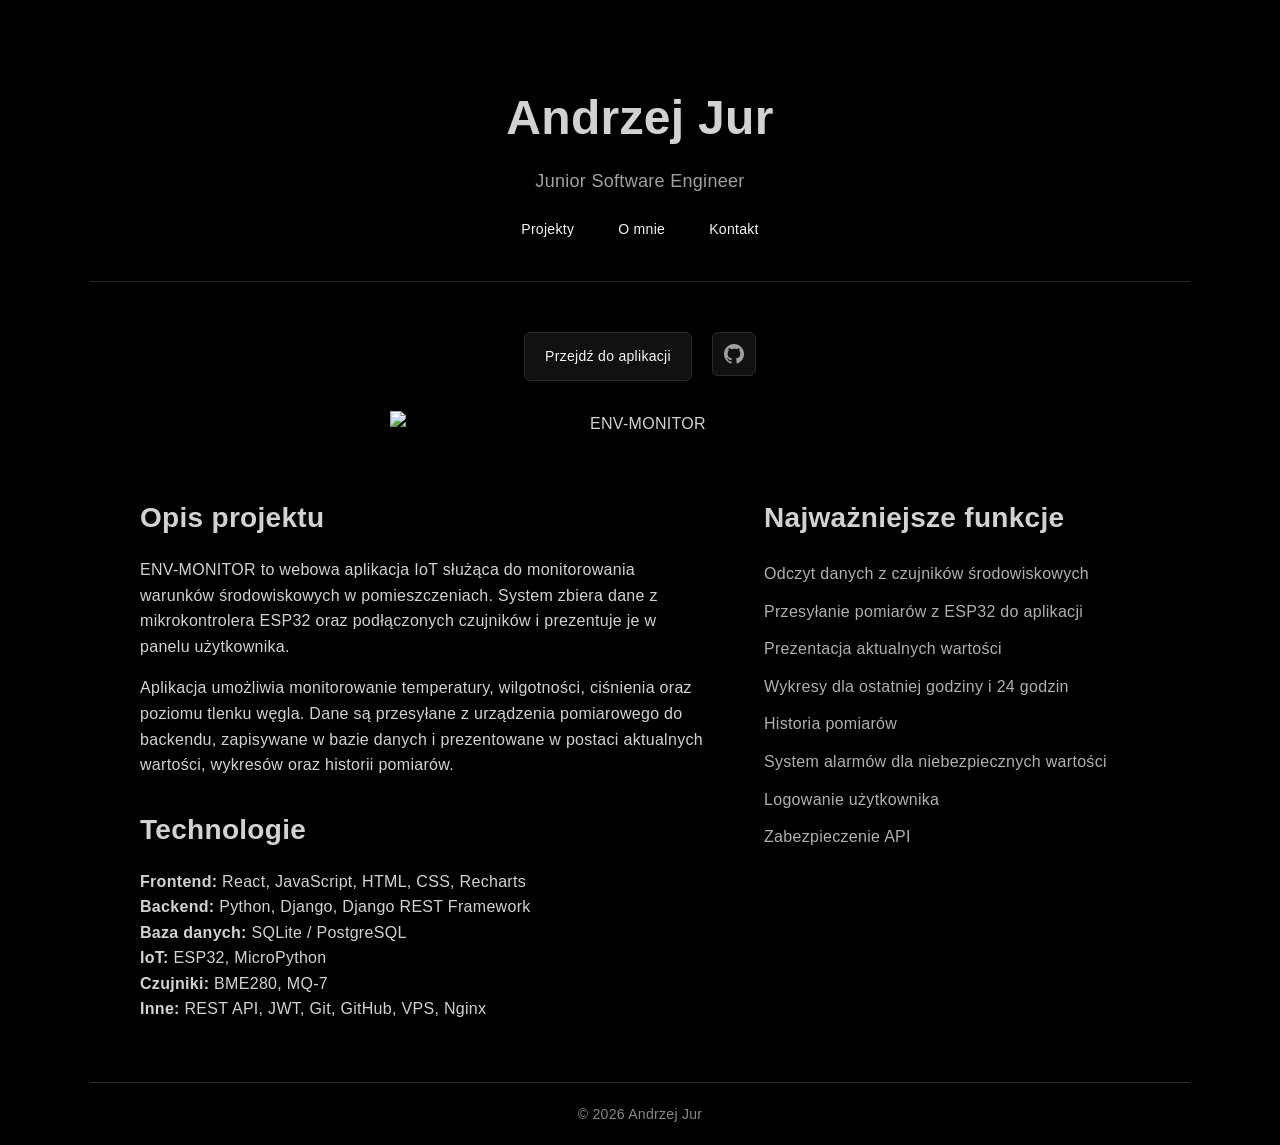
==== projekty/index.html @ c73b5ed9 "portfolio page" ====
<!DOCTYPE html>
<html lang="pl">
<head>
    <meta charset="UTF-8">
    <meta name="viewport" content="width=device-width, initial-scale=1.0">
    <title>ENV-MONITOR - Andrzej Jur</title>
    <link rel="stylesheet" href="/style.css">
</head>

<body>

    <header>
        <h1>Andrzej Jur</h1>
        <p>Junior Software Engineer</p>

        <nav>
            <ul class="nav">
                <li><a href="index.html">Projekty</a></li>
                <li><a href="aboutme.html">O mnie</a></li>
                <li><a href="contact.html">Kontakt</a></li>
            </ul>
        </nav>
    </header>

    <main>
        <section class="project-links">
            <a href="/envmonitorapp/" class="project-button">Przejdź do aplikacji</a>

            <a href="https://github.com/ajur26/env-monitor" target="_blank" class="project-button icon-button" aria-label="Kod projektu na GitHubie">
                <svg class="icon" viewBox="0 0 24 24">
                    <path fill="currentColor" d="M12 0C5.37 0 0 5.37 0 12c0 5.3 3.438 9.8 8.205 11.385.6.113.82-.258.82-.577 0-.285-.01-1.04-.015-2.04-3.338.724-4.042-1.61-4.042-1.61-.546-1.387-1.333-1.756-1.333-1.756-1.09-.745.083-.73.083-.73 1.205.085 1.84 1.236 1.84 1.236 1.07 1.835 2.807 1.305 3.492.998.108-.776.418-1.305.762-1.605-2.665-.3-5.467-1.332-5.467-5.93 0-1.31.47-2.382 1.235-3.22-.124-.303-.535-1.52.117-3.165 0 0 1.008-.322 3.3 1.23a11.49 11.49 0 013.003-.403c1.02.005 2.045.138 3.003.403 2.29-1.552 3.296-1.23 3.296-1.23.653 1.645.242 2.862.118 3.165.77.838 1.233 1.91 1.233 3.22 0 4.61-2.807 5.625-5.48 5.92.43.37.823 1.102.823 2.222 0 1.606-.015 2.9-.015 3.293 0 .322.216.694.825.576C20.565 21.795 24 17.297 24 12c0-6.63-5.373-12-12-12z"/>
                </svg>
            </a>
        </section>

        <section class="page-intro">
            <img src="assets/env_button_logo.webp" alt="ENV-MONITOR" class="project-title-img">
        </section>

        <section class="project-layout">
            <div class="project-column">
                <h2>Opis projektu</h2>
                <p>
                    ENV-MONITOR to webowa aplikacja IoT służąca do monitorowania warunków środowiskowych w pomieszczeniach.
                    System zbiera dane z mikrokontrolera ESP32 oraz podłączonych czujników i prezentuje je w panelu użytkownika.
                </p>

                <p>
                    Aplikacja umożliwia monitorowanie temperatury, wilgotności, ciśnienia oraz poziomu tlenku węgla.
                    Dane są przesyłane z urządzenia pomiarowego do backendu, zapisywane w bazie danych i prezentowane
                    w postaci aktualnych wartości, wykresów oraz historii pomiarów.
                </p>

                <h2>Technologie</h2>
                <p>
                    <strong>Frontend:</strong> React, JavaScript, HTML, CSS, Recharts<br>
                    <strong>Backend:</strong> Python, Django, Django REST Framework<br>
                    <strong>Baza danych:</strong> SQLite / PostgreSQL<br>
                    <strong>IoT:</strong> ESP32, MicroPython<br>
                    <strong>Czujniki:</strong> BME280, MQ-7<br>
                    <strong>Inne:</strong> REST API, JWT, Git, GitHub, VPS, Nginx
                </p>
            </div>

            <div class="project-column">
                <h2>Najważniejsze funkcje</h2>
                <ul class="features">
                    <li>Odczyt danych z czujników środowiskowych</li>
                    <li>Przesyłanie pomiarów z ESP32 do aplikacji</li>
                    <li>Prezentacja aktualnych wartości</li>
                    <li>Wykresy dla ostatniej godziny i 24 godzin</li>
                    <li>Historia pomiarów</li>
                    <li>System alarmów dla niebezpiecznych wartości</li>
                    <li>Logowanie użytkownika</li>
                    <li>Zabezpieczenie API</li>
                </ul>
            </div>
        </section>
    </main>

    <footer>
        <p>© 2026 Andrzej Jur</p>
    </footer>

</body>
</html>
---- style.css ----
* {
    margin: 0;
    padding: 0;
    box-sizing: border-box;
}

body {
    background-color: #000000;
    color: #d4d1d1;
    line-height: 1.6;
    font-family: 'Montserrat', sans-serif;
    letter-spacing: 0.3px;
}

header,
main,
footer {
    max-width: 1100px;
    margin: 0 auto;
    padding: 20px;
}

header {
    border-bottom: 1px solid #2a2a2a;
    padding: 80px 20px 40px;
}

main section:first-of-type {
    margin-top: 30px;
}

section {
    margin-top: 60px;
    text-align: center;
}

section h2,
section p {
    margin-left: auto;
    margin-right: auto;
    max-width: 760px;
}

h1 {
    text-align: center;
    font-size: 48px;
    font-weight: 600;
    margin-bottom: 10px;
}

h2 {
    margin-bottom: 10px;
    font-size: 28px;
}

header p {
    text-align: center;
    color: #a0a0a0;
    font-size: 18px;
}

p {
    font-weight: 400;
}

.nav {
    list-style: none;
    display: flex;
    justify-content: center;
    gap: 20px;
    margin-top: 20px;
}

.nav a {
    text-decoration: none;
    color: #f5f5f5;
    padding: 6px 12px;
    border-radius: 6px;
    font-size: 14px;
}

.nav a:hover {
    background-color: #1f1f1f;
}

footer {
    border-top: 1px solid #2a2a2a;
    margin-top: 40px;
    text-align: center;
    color: #888;
    font-size: 14px;
}

/* Projekty */

.projects-grid {
    display: grid;
    grid-template-columns: repeat(3, 1fr);
    gap: 24px;
    margin-top: 40px;
}

.project-card {
    background-color: #111111;
    border: 1px solid #2a2a2a;
    border-radius: 6px;
    padding: 30px 20px;
    text-decoration: none;
    color: #f5f5f5;

    display: flex;
    flex-direction: column;
    align-items: center;
    justify-content: center;

    transition: 0.25s ease;
}

.project-card img {
    width: 100%;
    max-width: 280px;
    height: auto;
    margin-bottom: 20px;
    transition: 0.25s ease;
}

.project-card span {
    font-size: 16px;
    font-weight: 500;
    opacity: 0.7;
    transition: 0.25s ease;
}

.project-card p {
    font-size: 14px;
    color: #a0a0a0;
    margin-top: 8px;
    text-align: center;
}

.project-card:hover {
    border-color: #666;
    box-shadow: 0 0 25px rgba(255, 255, 255, 0.12);
    transform: translateY(-5px);
}

.project-card:hover span {
    opacity: 1;
}

.project-card:hover img {
    transform: scale(1.05);
}

/* Kontakt */

.contact {
    margin-top: 20px;
    text-align: center;
}

.contact-item {
    display: flex;
    align-items: center;
    justify-content: center;
    gap: 10px;

    background-color: #111111;
    border: 1px solid #2a2a2a;
    border-radius: 6px;
    padding: 15px 20px;

    max-width: 350px;
    margin: 20px auto 0;

    transition: 0.25s ease;
}

.contact-item:hover {
    border-color: #666;
    box-shadow: 0 0 25px rgba(255, 255, 255, 0.12);
    transform: translateY(-3px);
}

.icon {
    width: 20px;
    height: 20px;
    color: #a0a0a0;
    transition: 0.25s ease;
}

.contact-item:hover .icon {
    color: #f5f5f5;
}

.contact-item a {
    color: #f5f5f5;
    text-decoration: none;
    font-size: 16px;
}

.contact-item:hover a {
    color: #ffffff;
}

/* Strona projektu */

.page-intro {
    max-width: 760px;
    margin: 30px auto 0;
}

.project-title-img {
    max-width: 500px;
    width: 100%;
    margin: 0 auto;
    display: block;
}

.project-layout {
    display: grid;
    grid-template-columns: 1.2fr 0.8fr;
    gap: 60px;
    max-width: 1000px;
    margin: 60px auto 0;
}

.project-column {
    text-align: left;
}

.project-column h2 {
    text-align: left;
    margin-top: 30px;
}

.project-column h2:first-child {
    margin-top: 0;
}

.project-column p {
    max-width: none;
    margin-top: 16px;
    text-align: left;
}

.features {
    list-style: none;
    margin-top: 20px;
    padding: 0;
}

.features li {
    margin-top: 12px;
    color: #b0b0b0;
    text-align: left;
}

.project-links {
    margin-top: 40px;
    display: flex;
    justify-content: center;
    gap: 20px;
    flex-wrap: wrap;
}

.project-button {
    background-color: #111111;
    border: 1px solid #2a2a2a;
    color: #f5f5f5;
    padding: 12px 20px;
    text-decoration: none;
    border-radius: 6px;
    font-size: 14px;

    display: inline-flex;
    align-items: center;
    justify-content: center;
    gap: 8px;

    transition: 0.25s ease;
}

.project-button:hover {
    border-color: #666;
    box-shadow: 0 0 20px rgba(255, 255, 255, 0.1);
    transform: translateY(-2px);
}

.icon-button {
    width: 44px;
    height: 44px;
    padding: 0;
}

.icon-button .icon {
    width: 20px;
    height: 20px;
}
/* Popup */

.popup-overlay {
    position: fixed;
    inset: 0;
    background: rgba(0, 0, 0, 0.75);
    display: flex;
    justify-content: center;
    align-items: center;
    z-index: 999;
    padding: 20px;
}

.popup {
    background-color: #111111;
    color: #d4d1d1;
    padding: 32px 28px;
    width: 100%;
    max-width: 460px;
    border: 1px solid #2a2a2a;
    border-radius: 8px;
    text-align: center;
    box-shadow: 0 0 30px rgba(255, 255, 255, 0.10);
}

.popup h2 {
    margin-top: 0;
    margin-bottom: 14px;
    font-size: 26px;
    color: #f5f5f5;
}

.popup p {
    max-width: none;
    color: #a0a0a0;
    font-size: 16px;
    text-align: center;
}

.popup button {
    margin-top: 24px;
    padding: 12px 22px;
    border: 1px solid #2a2a2a;
    background-color: #1a1a1a;
    color: #f5f5f5;
    cursor: pointer;
    border-radius: 6px;
    font-family: 'Montserrat', sans-serif;
    font-size: 14px;
    transition: 0.25s ease;
}

.popup button:hover {
    border-color: #666;
    background-color: #222222;
    box-shadow: 0 0 20px rgba(255, 255, 255, 0.10);
    transform: translateY(-2px);
}

.hidden {
    display: none;
}

/* RWD */

@media (max-width: 900px) {
    .projects-grid {
        grid-template-columns: repeat(2, 1fr);
    }

    .project-layout {
        grid-template-columns: 1fr;
        gap: 40px;
    }
}

@media (max-width: 600px) {
    header,
    main,
    footer {
        padding: 16px;
    }

    header {
        padding-top: 40px;
        padding-bottom: 24px;
    }

    h1 {
        font-size: 32px;
    }

    h2 {
        font-size: 24px;
    }

    header p {
        font-size: 16px;
    }

    section {
        margin-top: 40px;
    }

    section p {
        font-size: 16px;
        text-align: left;
    }

    section h2 {
        text-align: left;
    }

    .nav {
        gap: 10px;
        flex-wrap: wrap;
    }

    .nav a {
        font-size: 14px;
        padding: 6px 8px;
    }

    .projects-grid {
        grid-template-columns: 1fr;
    }

    .project-title-img {
        max-width: 320px;
    }

        .popup-overlay {
        padding: 16px;
        align-items: center;
    }

    .popup {
        padding: 26px 20px;
        max-width: 100%;
        border-radius: 6px;
    }

    .popup h2 {
        font-size: 22px;
        text-align: center;
    }

    .popup p {
        font-size: 15px;
        line-height: 1.6;
        text-align: center;
    }

    .popup button {
        width: 100%;
        padding: 12px 18px;
        font-size: 14px;
    }

}
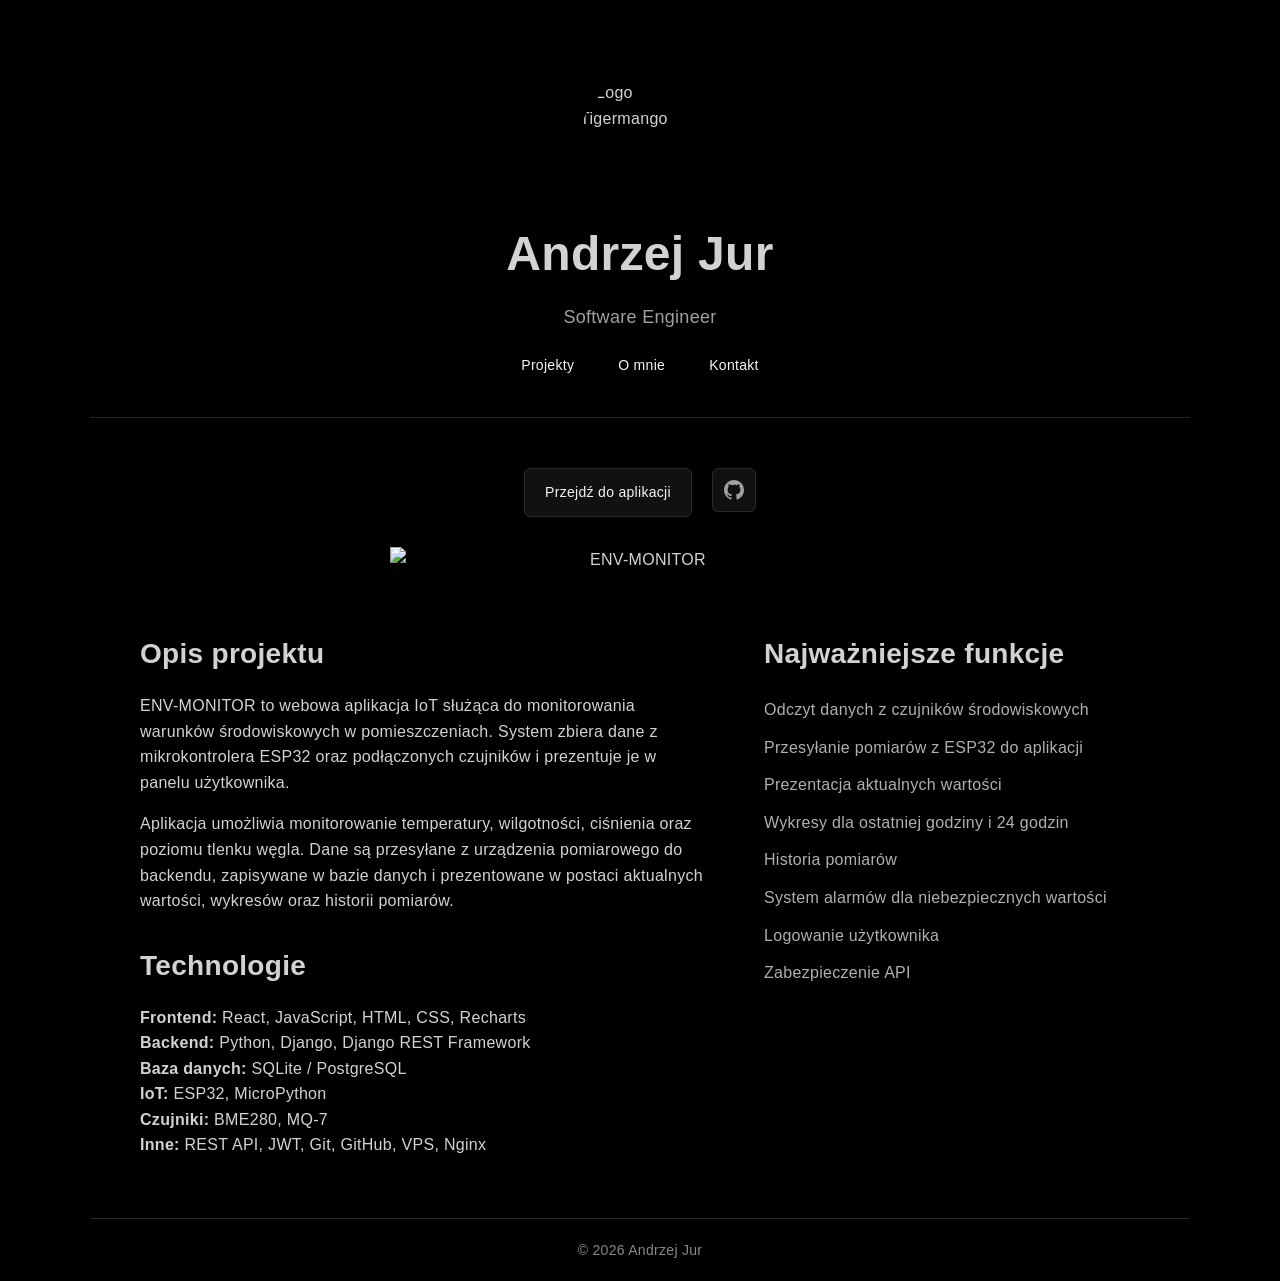
==== commit 68d0e746: "feat: add logo and update portfolio styling" ====
--- a/projekty/index.html
+++ b/projekty/index.html
@@ -10,8 +10,9 @@
 <body>
 
     <header>
+        <img src="assets/Tigermango.webp" alt="Logo Tigermango" class="header-logo">
         <h1>Andrzej Jur</h1>
-        <p>Junior Software Engineer</p>
+        <p>Software Engineer</p>
 
         <nav>
             <ul class="nav">
--- a/style.css
+++ b/style.css
@@ -23,6 +23,15 @@
 header {
     border-bottom: 1px solid #2a2a2a;
     padding: 80px 20px 40px;
+}
+
+.header-logo {
+    display: block;
+    width: 120px;
+    height: 120px;
+    object-fit: cover;
+    margin: 0 auto 16px;
+    border-radius: 50%;
 }
 
 main section:first-of-type {
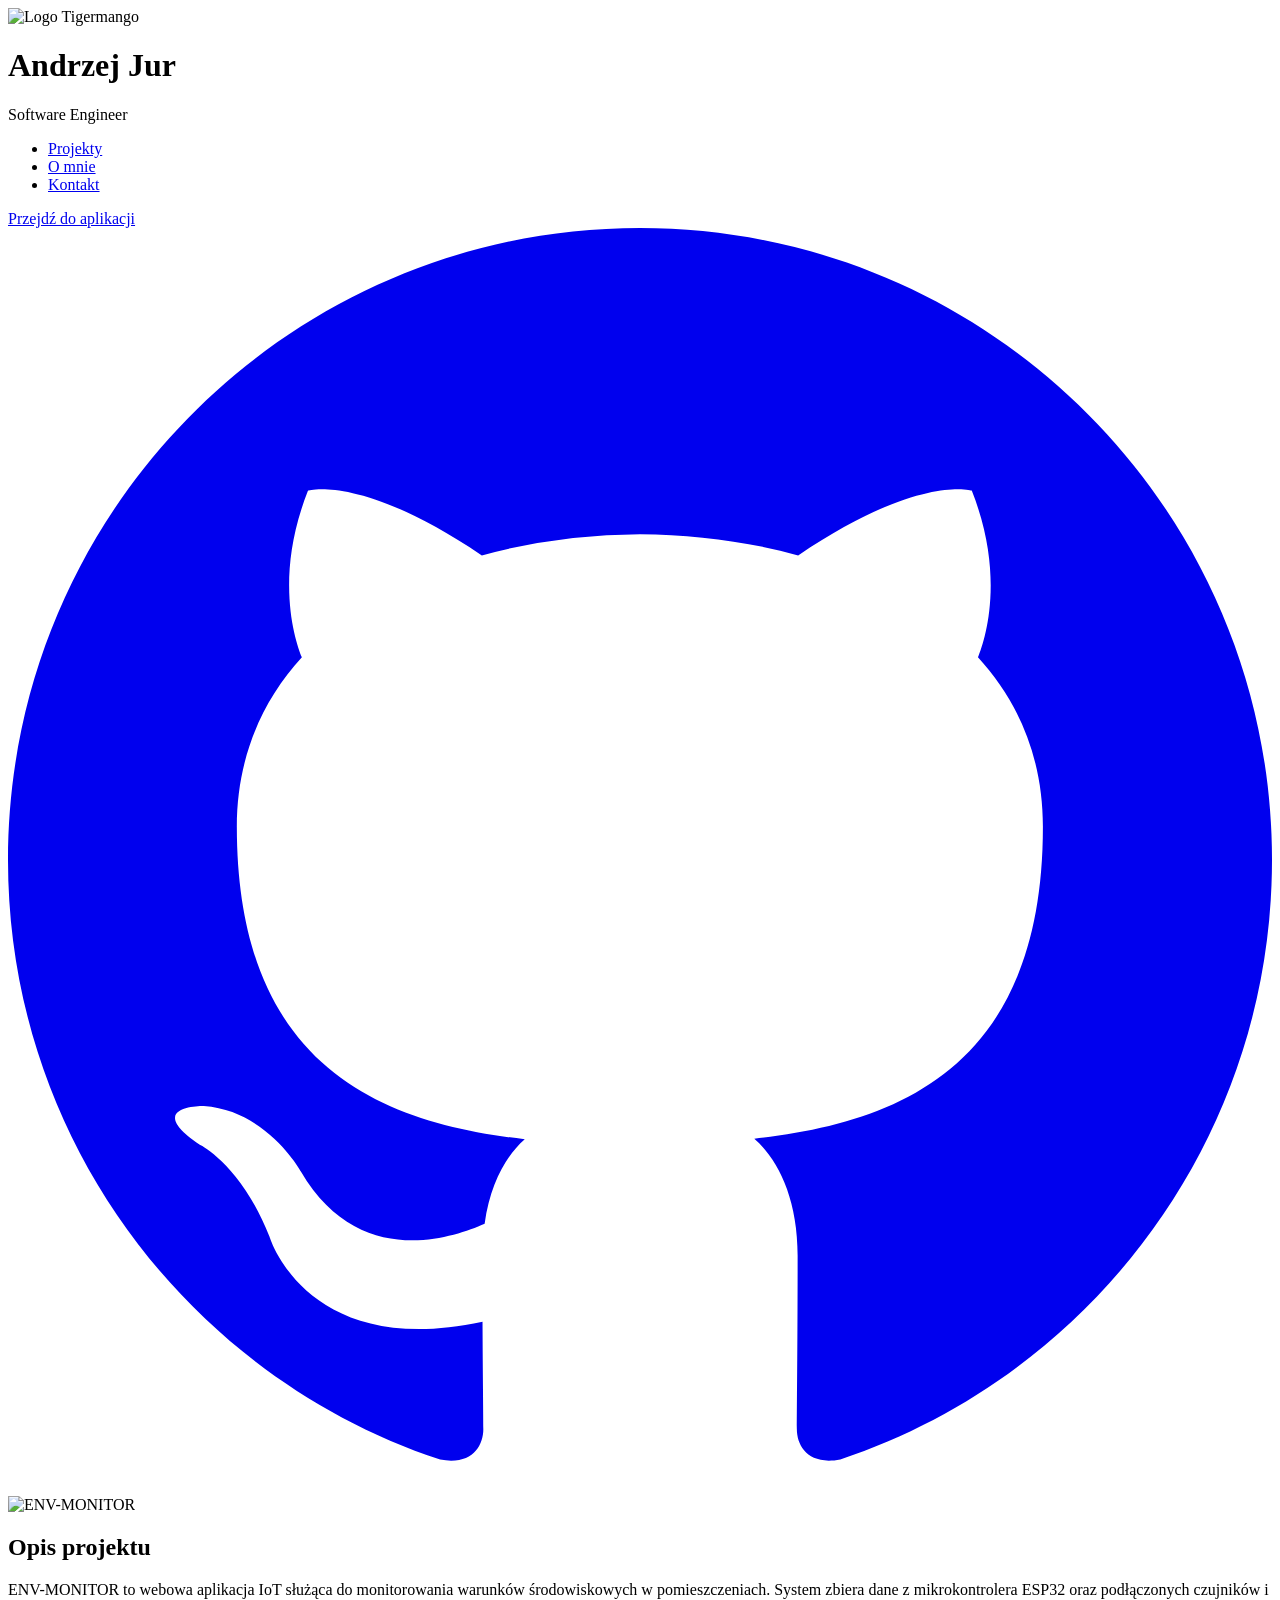
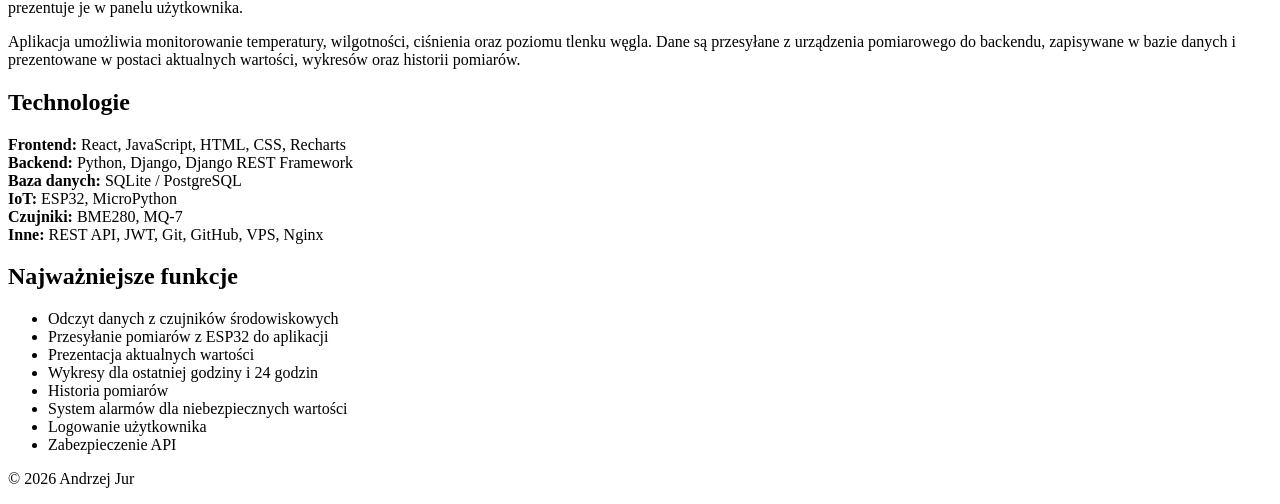
==== commit 63dfd416: "fix: force stylesheet refresh after deployment" ====
--- a/projekty/index.html
+++ b/projekty/index.html
@@ -4,7 +4,7 @@
     <meta charset="UTF-8">
     <meta name="viewport" content="width=device-width, initial-scale=1.0">
     <title>ENV-MONITOR - Andrzej Jur</title>
-    <link rel="stylesheet" href="/style.css">
+    <link rel="stylesheet" href="style.css?v=3">
 </head>
 
 <body>
